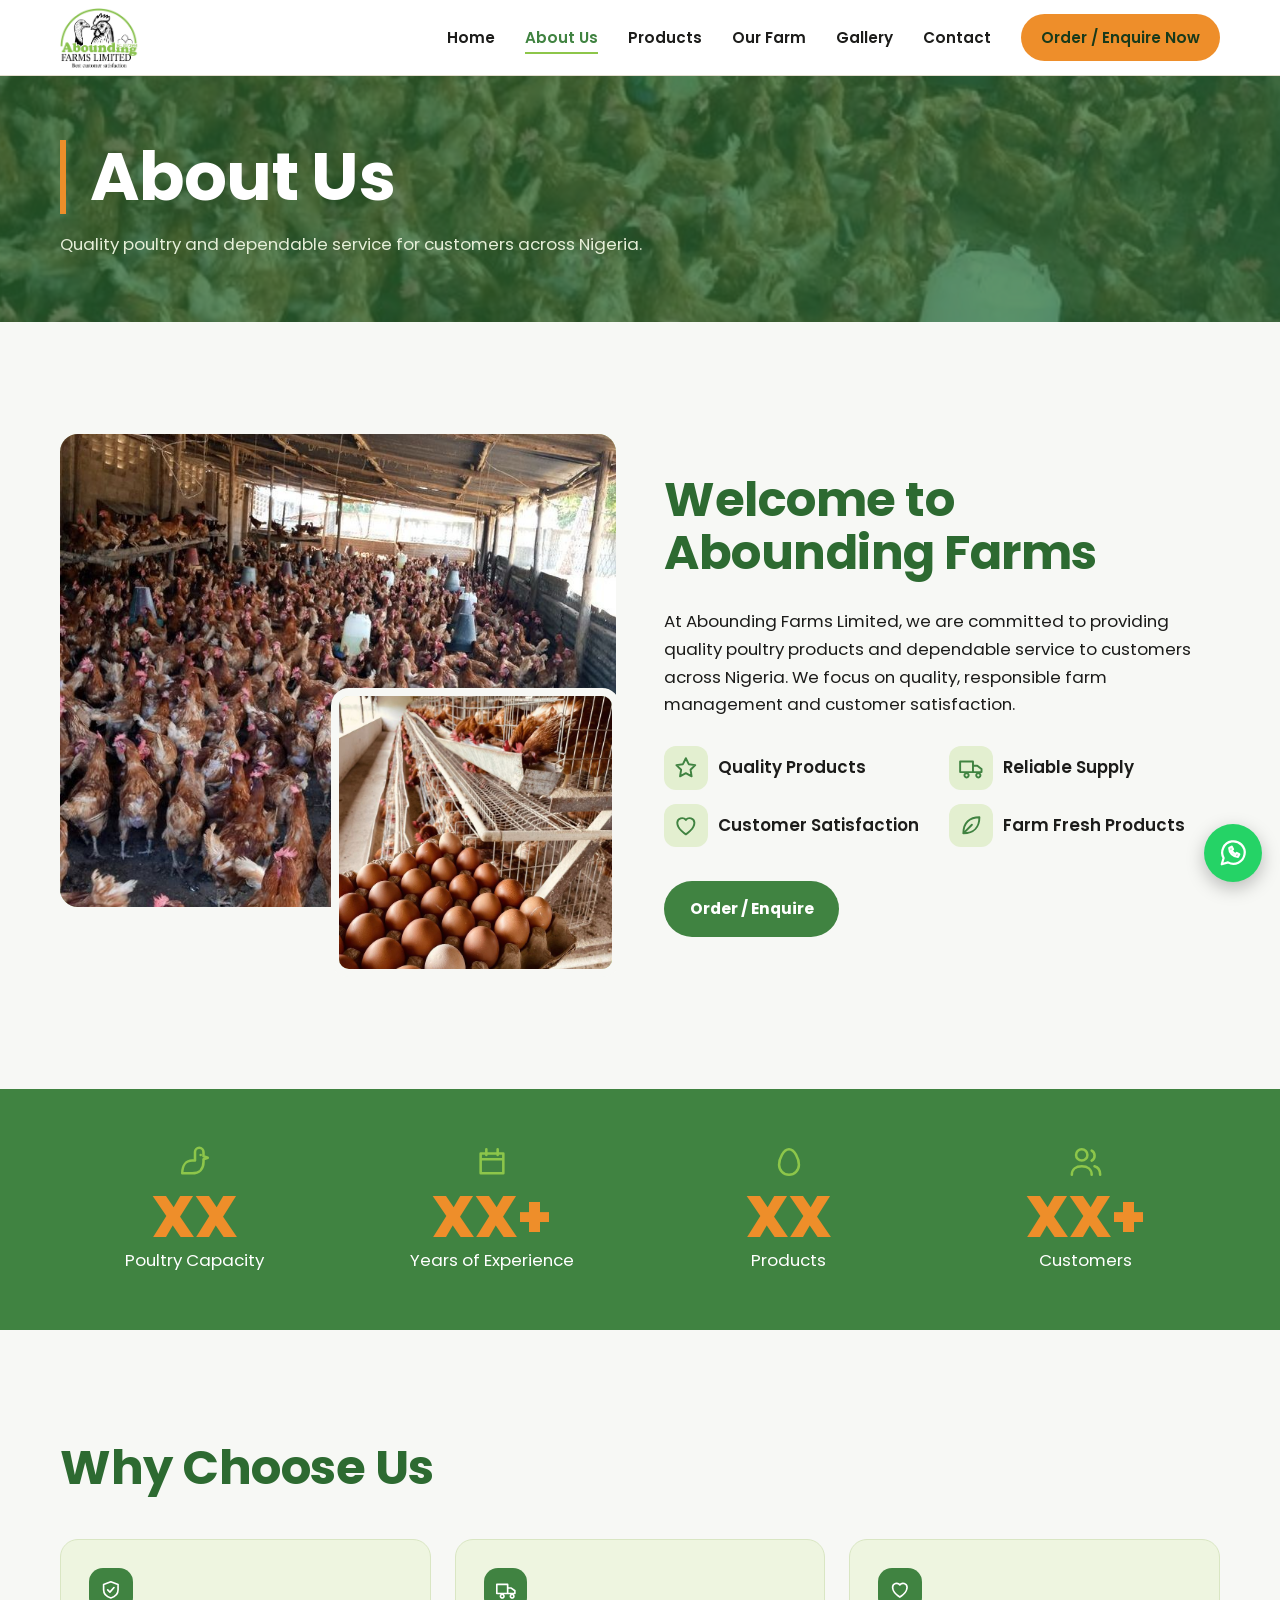
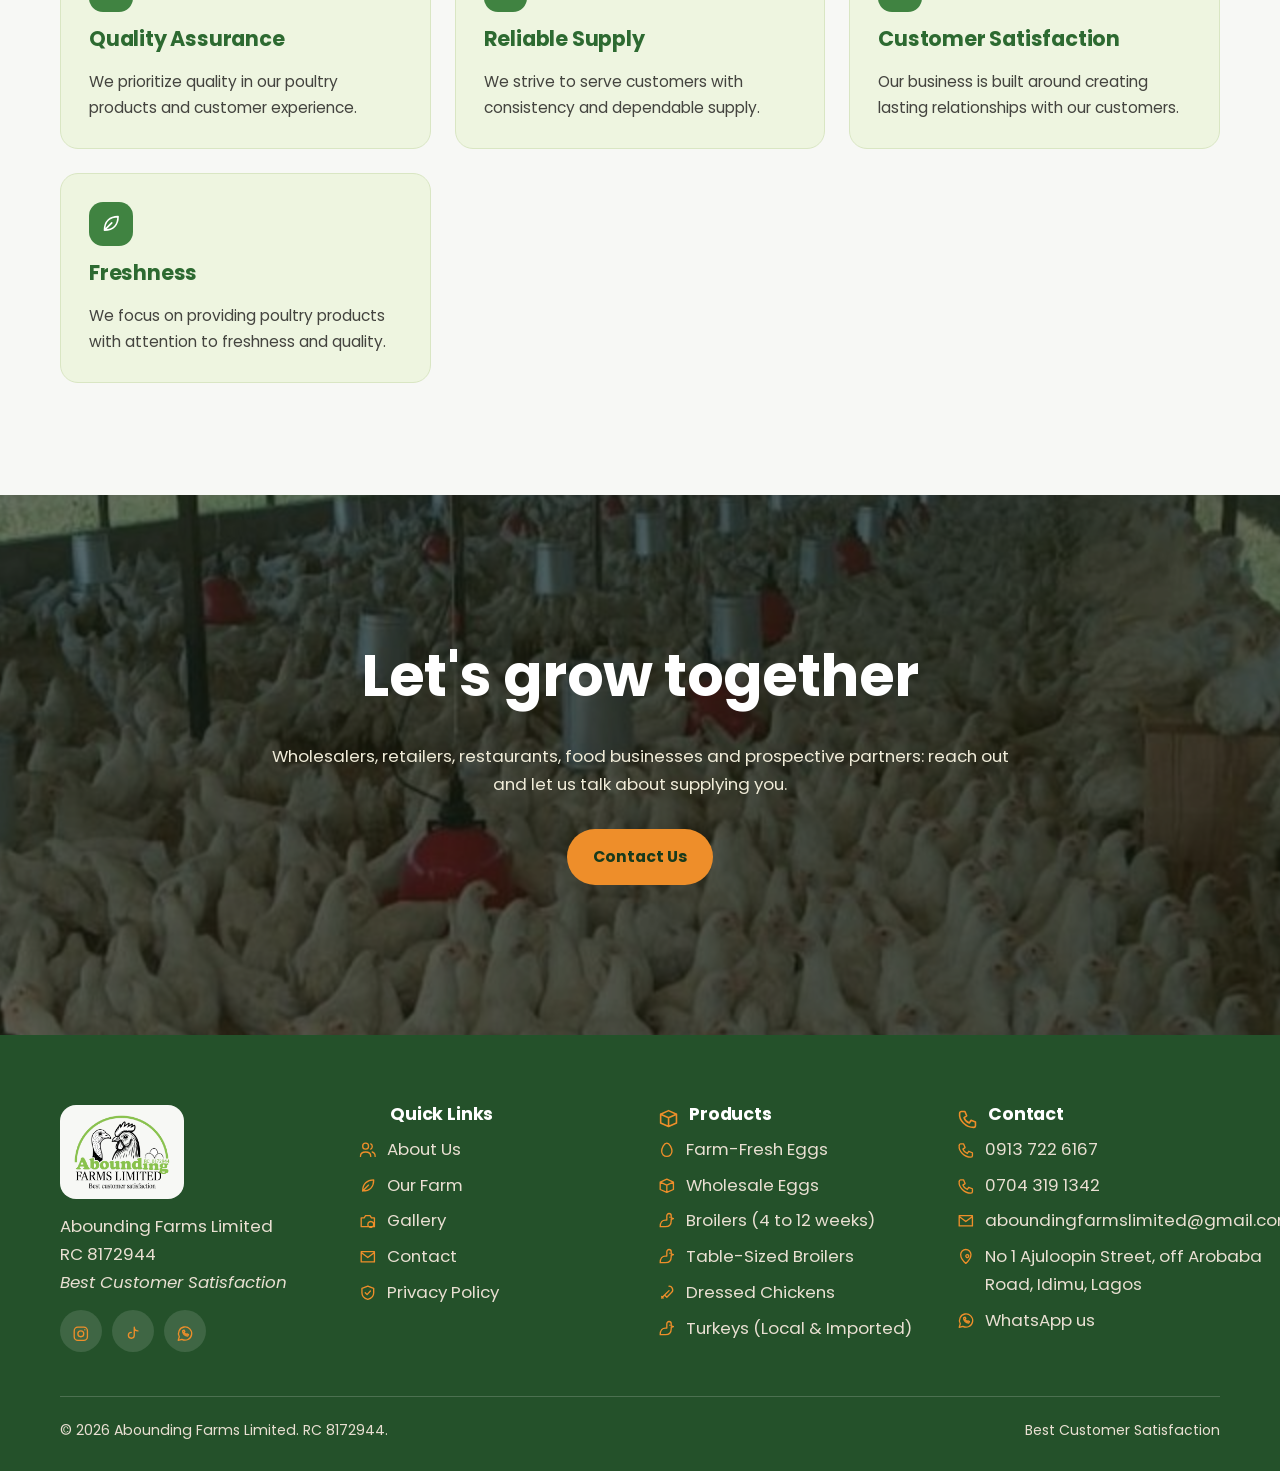
==== about.html @ 1be0644d "Move website files to repository root" ====
<!DOCTYPE html>
<html lang="en-NG">
<head>
<meta charset="utf-8">
<meta name="viewport" content="width=device-width, initial-scale=1">
<title>About Us | Abounding Farms Limited</title>
<meta name="description" content="Learn about Abounding Farms Limited, a poultry farm in Idimu, Lagos committed to quality, reliable supply and customer satisfaction.">
<meta name="color-scheme" content="light">
<meta property="og:type" content="website">
<meta property="og:title" content="About Us | Abounding Farms Limited">
<meta property="og:description" content="Fresh eggs and quality poultry for individuals, retailers, restaurants and wholesale buyers in Nigeria.">
<meta property="og:image" content="images/logo.png">
<link rel="icon" href="data:image/svg+xml,%3Csvg xmlns='http://www.w3.org/2000/svg' viewBox='0 0 64 64'%3E%3Crect width='64' height='64' rx='14' fill='%232f5d2a'/%3E%3Cellipse cx='32' cy='35' rx='13' ry='17' fill='%23f6f1e4'/%3E%3C/svg%3E">
<link rel="preconnect" href="https://fonts.googleapis.com">
<link rel="preconnect" href="https://fonts.gstatic.com" crossorigin>
<link href="https://fonts.googleapis.com/css2?family=Poppins:wght@400;500;600;700;800&display=swap" rel="stylesheet">
<script type="application/ld+json">{"@context":"https://schema.org","@type":"LocalBusiness","telephone":"+2349137226167","email":"aboundingfarmslimited@gmail.com","address":{"@type":"PostalAddress","streetAddress":"No 1 Ajuloopin Street, off Arobaba Road, Idimu","addressRegion":"Lagos","addressCountry":"NG"},"name":"Abounding Farms Limited","slogan":"Best Customer Satisfaction","description":"Nigerian poultry farm supplying fresh eggs and poultry products.","areaServed":"NG","sameAs":["https://www.instagram.com/aboundingfarmsltd","https://www.tiktok.com/@aboundingfarmslimited"]}</script>
<link rel="stylesheet" href="css/styles.css">
</head>
<body>
<div class="prog" id="prog"></div>
<svg width="0" height="0" style="position:absolute" aria-hidden="true"><defs>
<symbol id="egg" viewBox="0 0 24 24"><path d="M12 3C8 3 5 10 5 14a7 7 0 0 0 14 0c0-4-3-11-7-11z"/></symbol>
<symbol id="bird" viewBox="0 0 24 24"><path d="M16 7h.01M3 20c0-6 3-9 7-9h2V5a3 3 0 0 1 6 0v3l3 1-3 1v2c0 5-3 8-8 8H3z"/></symbol>
<symbol id="leg" viewBox="0 0 24 24"><path d="M15 3a5 5 0 0 1 3 9l-6 6-3-3 6-6M9 15l-4 4M5 17l2 2"/></symbol>
<symbol id="star" viewBox="0 0 24 24"><path d="M12 3l2.7 5.6 6.1.9-4.4 4.3 1 6.1-5.4-2.9-5.4 2.9 1-6.1-4.4-4.3 6.1-.9z"/></symbol>
<symbol id="truck" viewBox="0 0 24 24"><path d="M2 6h12v10H2zM14 10h4l4 3v3h-8M6 19a2 2 0 1 0 0-.01M17 19a2 2 0 1 0 0-.01"/></symbol>
<symbol id="heart" viewBox="0 0 24 24"><path d="M12 20s-8-5-8-11a4.5 4.5 0 0 1 8-2.5A4.5 4.5 0 0 1 20 9c0 6-8 11-8 11z"/></symbol>
<symbol id="leaf" viewBox="0 0 24 24"><path d="M5 19C5 9 11 4 20 4c0 9-5 15-15 15zM5 19l8-8"/></symbol>
<symbol id="shield" viewBox="0 0 24 24"><path d="M12 3l8 3v6c0 5-4 8-8 9-4-1-8-4-8-9V6zM8.5 12l2.5 2.5 4.5-5"/></symbol>
<symbol id="home" viewBox="0 0 24 24"><path d="M3 11l9-7 9 7M5 10v10h14V10M10 20v-6h4v6"/></symbol>
<symbol id="users" viewBox="0 0 24 24"><path d="M9 11a4 4 0 1 0 0-8 4 4 0 0 0 0 8zM2 21c0-4 3-6 7-6s7 2 7 6M16 4a4 4 0 0 1 0 7M18 15c2.5.6 4 2.500 4 6"/></symbol>
<symbol id="cal" viewBox="0 0 24 24"><path d="M4 6h16v14H4zM4 10h16M8 3v4M16 3v4"/></symbol>
<symbol id="box" viewBox="0 0 24 24"><path d="M3 7l9-4 9 4v10l-9 4-9-4zM3 7l9 4 9-4M12 11v10"/></symbol>
<symbol id="wheat" viewBox="0 0 24 24"><path d="M12 22V8M12 8c-3 0-4-2-4-4 3 0 4 2 4 4zM12 8c3 0 4-2 4-4-3 0-4 2-4 4zM12 14c-3 0-4-2-4-4 3 0 4 2 4 4zM12 14c3 0 4-2 4-4-3 0-4 2-4 4z"/></symbol>
<symbol id="drop" viewBox="0 0 24 24"><path d="M12 3s6 6.500 6 11a6 6 0 0 1-12 0c0-4.500 6-11 6-11z"/></symbol>
<symbol id="cam" viewBox="0 0 24 24"><path d="M3 8h4l2-3h6l2 3h4v12H3zM12 17a4 4 0 1 0 0-.01"/></symbol>
<symbol id="phone" viewBox="0 0 24 24"><path d="M5 4h4l2 5-3 2c1 3 3 5 6 6l2-3 5 2v4c0 1-1 2-2 2C10 22 2 14 3 6c0-1 1-2 2-2z"/></symbol>
<symbol id="mail" viewBox="0 0 24 24"><path d="M3 5h18v14H3zM3 6l9 7 9-7"/></symbol>
<symbol id="pin" viewBox="0 0 24 24"><path d="M12 21s7-6 7-12a7 7 0 0 0-14 0c0 6 7 12 7 12zM12 11a2 2 0 1 0 0-.01"/></symbol>
<symbol id="wa" viewBox="0 0 24 24"><path d="M3 21l1.5-5A9 9 0 1 1 8 19.500zM9 8c0 4 3 7 7 7l1-2-2-1-1 1c-1-.5-2.500-2-3-3l1-1-1-2z"/></symbol>
<symbol id="ig" viewBox="0 0 24 24"><rect x="3" y="3" width="18" height="18" rx="5"/><circle cx="12" cy="12" r="4"/><path d="M17.500 6.500h.01"/></symbol>
<symbol id="tt" viewBox="0 0 24 24"><path d="M14 3v11a4 4 0 1 1-4-4M14 3c0 3 2 5 5 5"/></symbol>
<symbol id="menu" viewBox="0 0 24 24"><path d="M4 7h16M4 12h16M4 17h16"/></symbol>
<symbol id="x" viewBox="0 0 24 24"><path d="M6 6l12 12M18 6L6 18"/></symbol>
<symbol id="zoom" viewBox="0 0 24 24"><path d="M11 18a7 7 0 1 0 0-14 7 7 0 0 0 0 14zM21 21l-5-5M11 8v6M8 11h6"/></symbol>
</defs></svg>
<header id="hd"><div class="wrap nav">
<a class="logo" href="index.html" aria-label="Abounding Farms Limited home"><img src="images/logo.png" alt="Abounding Farms Limited logo" width="87" height="58"></a>
<button class="burger" id="bg" aria-label="Open menu" aria-expanded="false" aria-controls="lk"><svg class="ic"><use href="#menu"/></svg></button>
<ul class="links" id="lk">
<li><a href="index.html">Home</a></li><li><a class="on" href="about.html">About Us</a></li><li><a href="products.html">Products</a></li><li><a href="farm.html">Our Farm</a></li><li><a href="gallery.html">Gallery</a></li><li><a href="contact.html">Contact</a></li>
<li><a class="btn btn-y" href="contact.html">Order / Enquire Now</a></li>
</ul></div></header>
<main>
<section class="pb"><img data-par=".08" src="images/farm-1.jpg" alt="" onerror="this.remove()"><div class="wrap"><h1 class="rv">About Us</h1><p class="rv" style="--d:.12s">Quality poultry and dependable service for customers across Nigeria.</p></div></section>
<section id="about"><div class="wrap split">
<div class="collage rv l"><div class="ph a"><img src="images/farm-1.jpg" alt="Hens inside a poultry house" loading="lazy" onerror="this.remove()"></div><div class="ph b"><img src="images/eggs.jpg" alt="Fresh eggs" loading="lazy" onerror="this.remove()"></div></div>
<div class="rv r"><h2>Welcome to Abounding Farms</h2>
<p>At Abounding Farms Limited, we are committed to providing quality poultry products and dependable service to customers across Nigeria. We focus on quality, responsible farm management and customer satisfaction.</p>
<div class="vals"><div><svg class="ic"><use href="#star"/></svg>Quality Products</div><div><svg class="ic"><use href="#truck"/></svg>Reliable Supply</div><div><svg class="ic"><use href="#heart"/></svg>Customer Satisfaction</div><div><svg class="ic"><use href="#leaf"/></svg>Farm Fresh Products</div></div>
<a class="btn btn-g" href="contact.html">Order / Enquire</a></div></div></section>
<div class="stats"><div class="wrap">
<div class="rv z"><svg class="ic"><use href="#bird"/></svg><b data-n="XX">XX</b>Poultry Capacity</div>
<div class="rv z" style="--d:.1s"><svg class="ic"><use href="#cal"/></svg><b>XX+</b>Years of Experience</div>
<div class="rv z" style="--d:.2s"><svg class="ic"><use href="#egg"/></svg><b>XX</b>Products</div>
<div class="rv z" style="--d:.3s"><svg class="ic"><use href="#users"/></svg><b>XX+</b>Customers</div>
</div></div>
<section class="why"><div class="wrap">
<div class="head rv"><h2>Why Choose Us</h2></div>
<div class="grid">
<div class="card rv" ><svg class="ic"><use href="#shield"/></svg><h3>Quality Assurance</h3><p>We prioritize quality in our poultry products and customer experience.</p></div>
<div class="card rv" style="--d:.1s"><svg class="ic"><use href="#truck"/></svg><h3>Reliable Supply</h3><p>We strive to serve customers with consistency and dependable supply.</p></div>
<div class="card rv" style="--d:.2s"><svg class="ic"><use href="#heart"/></svg><h3>Customer Satisfaction</h3><p>Our business is built around creating lasting relationships with our customers.</p></div>
<div class="card rv" style="--d:.3s"><svg class="ic"><use href="#leaf"/></svg><h3>Freshness</h3><p>We focus on providing poultry products with attention to freshness and quality.</p></div>
</div></div></section>
<section class="promo two" aria-label="Let's grow together"><img data-par=".12" src="images/promo-2.jpg" alt="" loading="lazy" onerror="this.remove()"><div class="wrap">
<h2 class="rv">Let's grow together</h2><p class="rv" style="--d:.1s">Wholesalers, retailers, restaurants, food businesses and prospective partners: reach out and let us talk about supplying you.</p><a class="btn btn-y rv" style="--d:.2s" href="contact.html">Contact Us</a></div></section>
</main>
<footer><div class="wrap">
<div class="fg">
<div><div class="lg"><img src="images/logo.png" alt="Abounding Farms Limited" width="102" height="68"></div><p>Abounding Farms Limited<br>RC 8172944<br><em>Best Customer Satisfaction</em></p>
<div class="soc"><a href="https://www.instagram.com/aboundingfarmsltd" target="_blank" rel="noopener" aria-label="Instagram"><svg class="ic"><use href="#ig"/></svg></a><a href="https://www.tiktok.com/@aboundingfarmslimited" target="_blank" rel="noopener" aria-label="TikTok"><svg class="ic"><use href="#tt"/></svg></a><a class="waLink" href="#" target="_blank" rel="noopener" aria-label="WhatsApp"><svg class="ic"><use href="#wa"/></svg></a></div></div>
<div><h3><svg class="ic"><use href="index.html"/></svg>Quick Links</h3><ul><li><a href="about.html"><svg class="ic"><use href="#users"/></svg>About Us</a></li><li><a href="farm.html"><svg class="ic"><use href="#leaf"/></svg>Our Farm</a></li><li><a href="gallery.html"><svg class="ic"><use href="#cam"/></svg>Gallery</a></li><li><a href="contact.html"><svg class="ic"><use href="#mail"/></svg>Contact</a></li><li><a href="privacy.html"><svg class="ic"><use href="#shield"/></svg>Privacy Policy</a></li></ul></div>
<div><h3><svg class="ic"><use href="#box"/></svg>Products</h3><ul id="fp"></ul></div>
<div><h3><svg class="ic"><use href="#phone"/></svg>Contact</h3><ul><li><a href="tel:+2349137226167"><svg class="ic"><use href="#phone"/></svg>0913 722 6167</a></li><li><a href="tel:+2347043191342"><svg class="ic"><use href="#phone"/></svg>0704 319 1342</a></li><li><a href="mailto:aboundingfarmslimited@gmail.com"><svg class="ic"><use href="#mail"/></svg>aboundingfarmslimited@gmail.com</a></li><li><svg class="ic"><use href="#pin"/></svg><span>No 1 Ajuloopin Street, off Arobaba Road, Idimu, Lagos</span></li><li><a class="waLink" href="#" target="_blank" rel="noopener"><svg class="ic"><use href="#wa"/></svg>WhatsApp us</a></li></ul></div>
</div>
<div class="copy"><span>&copy; <span id="yr"></span> Abounding Farms Limited. RC 8172944.</span><span>Best Customer Satisfaction</span></div>
</div></footer>
<a class="fab waLink" href="#" target="_blank" rel="noopener" aria-label="Chat on WhatsApp"><svg class="ic"><use href="#wa"/></svg></a>
<div class="lb" id="lb" role="dialog" aria-modal="true" aria-label="Photo viewer"><button class="x" aria-label="Close photo">&times;</button><div style="text-align:center"><img id="li" alt=""><p id="lc"></p></div></div>
<script src="js/main.js" defer></script>
</body>
</html>
---- css/styles.css ----
:root{--g:#8dc64a;--gd:#408341;--gx:#2d6a31;--cream:#f7f8f5;--br:#24512a;--y:#ee8e2a;--ink:#1c1c1a;--r:18px;--nav:76px;--dk:#183a1b}
*{box-sizing:border-box;margin:0}
html{scroll-behavior:smooth;scroll-padding-top:var(--nav)}
body{font:400 1.05rem/1.65 Poppins,system-ui,sans-serif;color:var(--ink);background:var(--cream);overflow-x:hidden}
img,svg{display:block;max-width:100%}
a{color:inherit;text-decoration:none}
h1,h2,h3{font-family:Poppins,system-ui,sans-serif;font-weight:800;line-height:1.1;color:var(--gx)}
h2{font-size:clamp(1.9rem,4.5vw,3rem);margin-bottom:.6em}
h3{font-size:1.3rem;margin-bottom:.4em}
.ic{width:1.25em;height:1.25em;fill:none;stroke:currentColor;stroke-width:1.8;stroke-linecap:round;stroke-linejoin:round;flex:none}
.wrap{width:min(1160px,100% - 40px);margin-inline:auto}
section{padding:clamp(64px,9vw,112px) 0}
:focus-visible{outline:3px solid var(--y);outline-offset:3px}
.btn{display:inline-flex;align-items:center;justify-content:center;gap:.5em;padding:.85em 1.5em;border-radius:999px;font-weight:700;font-size:.98rem;border:2px solid transparent;cursor:pointer;transition:transform .25s,background .25s,color .25s,border-color .25s;font-family:inherit}
.btn:hover{transform:translateY(-3px)}
.btn-y{background:var(--y);color:var(--gx)}.btn-y:hover{background:#f7a24a}
.btn-o{border-color:#fff;color:#fff}.btn-o:hover{background:#fff;color:var(--gx)}
.btn-g{background:var(--gd);color:#fff}.btn-g:hover{background:var(--gx)}
.btn-ol{border-color:var(--gd);color:var(--gd)}.btn-ol:hover{background:var(--gd);color:#fff}
/* image slots: add real photos in /images, gradient shows until then */
.ph{position:relative;overflow:hidden;background:linear-gradient(135deg,#d9e6c3,#a9cf7c);border-radius:var(--r)}
.ph>img{position:absolute;inset:0;width:100%;height:100%;object-fit:cover;transition:transform .8s}
.ph:hover>img{transform:scale(1.06)}
/* nav */
header{position:fixed;inset:0 0 auto;height:var(--nav);background:#fff;z-index:50;border-bottom:1px solid #e4dfd0;transition:box-shadow .3s}
header.s{box-shadow:0 4px 18px rgba(0,0,0,.08)}
.nav{height:100%;display:flex;align-items:center;justify-content:space-between;gap:24px}
.logo img{height:58px;width:auto}
.links{display:flex;align-items:center;gap:30px;list-style:none;padding:0}
.links a{font-weight:600;font-size:.95rem;padding:6px 0;position:relative}
.links a:not(.btn)::after{content:"";position:absolute;left:0;bottom:0;height:2px;width:100%;background:var(--g);transform:scaleX(0);transform-origin:left;transition:transform .3s}
.links a:not(.btn):hover::after{transform:scaleX(1)}
.links .btn{padding:.6em 1.2em;color:var(--gx)}
.burger{display:none;width:44px;height:44px;border:0;background:var(--gd);color:#fff;border-radius:12px;cursor:pointer;align-items:center;justify-content:center}
@media(max-width:900px){
.burger{display:flex}
.links{position:fixed;top:var(--nav);left:0;right:0;flex-direction:column;align-items:stretch;gap:0;background:#fff;padding:8px 20px 24px;border-bottom:1px solid #e4dfd0;transform:translateY(-130%);visibility:hidden;transition:transform .35s,visibility .35s;z-index:-1}
.links.open{transform:none;visibility:visible}
.links li{border-bottom:1px solid #eee}.links li:last-child{border:0;padding-top:16px}
.links a{display:block;padding:14px 0}
.links a:not(.btn)::after{display:none}}
/* hero */
.hero{min-height:100svh;padding:calc(var(--nav) + 60px) 0 80px;display:flex;align-items:center;color:#fff;background:linear-gradient(100deg,rgba(20,40,17,.9),rgba(20,40,17,.45)),linear-gradient(135deg,#2d6a31,#1f3d1c);position:relative;overflow:hidden}
.hero>img{position:absolute;inset:0;width:100%;height:100%;object-fit:cover;z-index:-1}
.hero::before{content:"";position:absolute;inset:0;background:linear-gradient(100deg,rgba(20,40,17,.9),rgba(20,40,17,.4))}
.hero .wrap{position:relative}
.hero h1{color:#fff;font-size:clamp(2.5rem,7vw,5rem);max-width:13ch;border-left:6px solid var(--y);padding-left:.35em}
.hero p{max-width:52ch;margin:1.4em 0 2em;font-size:1.15rem;color:#eef4e6}
.row{display:flex;flex-wrap:wrap;gap:14px}
/* about */
.split{display:grid;gap:48px;align-items:center}
@media(min-width:900px){.split{grid-template-columns:1fr 1fr}}
.collage{position:relative;padding-bottom:70px}
.collage .a{aspect-ratio:4/3.4}
.collage .b{position:absolute;width:52%;aspect-ratio:1;right:-4px;bottom:0;border:8px solid var(--cream)}
.vals{display:grid;grid-template-columns:1fr 1fr;gap:14px;margin:1.6em 0 2em}
.vals div{display:flex;gap:10px;align-items:center;font-weight:600}
.vals .ic{color:var(--gd);background:#e3efd0;padding:9px;width:2.6em;height:2.6em;border-radius:12px}
/* stats */
.stats{background:var(--gd);color:#fff;padding:56px 0}
.stats .wrap{display:grid;grid-template-columns:repeat(auto-fit,minmax(200px,1fr));gap:28px;text-align:center}
.stats b{display:block;font:800 clamp(2.4rem,5vw,3.6rem)/1 Poppins,sans-serif;color:var(--y)}
.stats .ic{width:34px;height:34px;margin:0 auto 10px;color:var(--g)}
/* products */
.head{max-width:640px;margin-bottom:44px}
.grid{display:grid;gap:24px;grid-template-columns:repeat(auto-fill,minmax(290px,1fr))}
.card{background:#fff;border-radius:var(--r);overflow:hidden;border:1px solid #e8e2d0;display:flex;flex-direction:column;transition:transform .35s,box-shadow .35s}
.card:hover{transform:translateY(-8px) scale(1.03);box-shadow:0 22px 44px rgba(31,61,28,.18);border-color:var(--g)}
.card .ph{aspect-ratio:4/3;border-radius:0}
.card .ph .ic{position:absolute;inset:0;margin:auto;width:64px;height:64px;color:#fff;opacity:.8}
.card .bd{padding:22px;display:flex;flex-direction:column;gap:12px;flex:1}
.card p{font-size:.97rem;color:#44443f;flex:1}
.tag{position:absolute;top:12px;left:12px;background:var(--y);color:var(--gx);font-size:.78rem;font-weight:700;padding:3px 12px;border-radius:99px;z-index:2}
/* farm */
.farm{background:#fff}
.edit{display:grid;gap:18px;grid-template-columns:repeat(2,1fr)}
.edit .ph{min-height:190px}
.edit .big{grid-column:span 2;min-height:280px}
.edit span{position:absolute;left:14px;bottom:12px;color:#fff;font-weight:700;z-index:2;display:flex;gap:8px;align-items:center;text-shadow:0 1px 6px rgba(0,0,0,.6)}
.edit .ph::after{content:"";position:absolute;inset:50% 0 0;background:linear-gradient(transparent,rgba(0,0,0,.5))}
@media(min-width:900px){.edit{grid-template-columns:repeat(4,1fr);grid-auto-rows:210px}.edit .big{grid-column:span 2;grid-row:span 2}.edit .ph{min-height:0}}
/* why */
.why .card{padding:28px;gap:10px;background:#eef5e0;border-color:#d9e6c3}
.why .ic{width:2.6em;height:2.6em;padding:11px;background:var(--gd);color:#fff;border-radius:14px;margin-bottom:6px;transition:transform .4s,background .3s}
.why .card:hover .ic{transform:rotate(-8deg) scale(1.08);background:var(--g)}
/* gallery */
.gal{columns:3 220px;column-gap:16px}
.gal button{display:block;width:100%;margin:0 0 16px;border:0;padding:0;cursor:zoom-in;break-inside:avoid;position:relative}
.gal .ph{height:var(--h)}
.gal button:nth-child(odd) .ph{--h:260px}.gal button:nth-child(even) .ph{--h:200px}.gal button:nth-child(3n) .ph{--h:320px}
.gal .ic{position:absolute;inset:0;margin:auto;width:42px;height:42px;color:#fff;opacity:.75}
.lb{position:fixed;inset:0;background:rgba(10,20,8,.92);display:none;align-items:center;justify-content:center;z-index:100;padding:20px}
.lb.on{display:flex;animation:fi .3s}
.lb img{max-height:85vh;border-radius:12px}
.lb .x{position:absolute;top:16px;right:16px;background:#fff;border:0;border-radius:50%;width:44px;height:44px;cursor:pointer;font-size:1.4rem}
.lb p{color:#fff;font-weight:600}
@keyframes fi{from{opacity:0}}
/* promo */
.promo{color:#fff;text-align:center;padding:clamp(80px,12vw,150px) 0;position:relative;background:linear-gradient(135deg,#2f5d2a,#1f3d1c);overflow:hidden}
.promo.two{background:linear-gradient(135deg,#5a3d26,#3b2716)}
.promo>img{position:absolute;inset:0;width:100%;height:100%;object-fit:cover}
.promo::before{content:"";position:absolute;inset:0;background:rgba(20,30,15,.62);z-index:1}
.promo .wrap{position:relative;z-index:2;max-width:760px}
.promo h2{color:#fff;font-size:clamp(2rem,5.5vw,3.6rem)}
.promo p{margin:0 auto 1.8em;color:#f0ecd9}
/* contact */
form{background:#fff;border-radius:var(--r);padding:clamp(22px,4vw,40px);display:grid;gap:16px;grid-template-columns:1fr 1fr;border:1px solid #e8e2d0}
form .f{grid-column:span 2}
@media(min-width:620px){form .h{grid-column:span 1}}
@media(max-width:619px){form .h{grid-column:span 2}}
label{display:block;font-weight:600;font-size:.9rem;margin-bottom:6px}
input,select,textarea{width:100%;font:inherit;padding:.8em 1em;border:1.5px solid #cfc9b4;border-radius:12px;background:var(--cream);color:var(--ink)}
input:focus,select:focus,textarea:focus{outline:none;border-color:var(--gd);box-shadow:0 0 0 3px #cfe5b0}
.err{color:#b3261e;font-size:.82rem;min-height:1.1em;display:block}
input.bad,select.bad{border-color:#b3261e}
#msg{grid-column:span 2;font-weight:600;border-radius:12px;padding:0}
#msg.ok{background:#e3efd0;color:var(--gx);padding:14px}
#msg.no{background:#fbe4e1;color:#8c1d18;padding:14px}
.cinfo{display:grid;gap:16px;margin:1.5em 0}
.cinfo a,.cinfo div{display:flex;gap:12px;align-items:center;font-weight:600}
.cinfo .ic{color:var(--gd)}
.wa{background:#25d366;color:#fff}.wa:hover{background:#1fb457}
/* footer */
footer{background:var(--br);color:#e9dfd2;padding:70px 0 28px}
.fg{display:grid;gap:36px;grid-template-columns:repeat(auto-fit,minmax(200px,1fr))}
footer h3{color:#fff;font-size:1.1rem}
footer ul{list-style:none;padding:0;display:grid;gap:8px}
footer a:hover{color:var(--y)}
footer .lg{background:#fff;border-radius:14px;padding:8px;width:fit-content;margin-bottom:14px}
footer .lg img{height:68px}
.soc{display:flex;gap:10px;margin-top:14px}
.soc a{width:42px;height:42px;border-radius:50%;background:rgba(255,255,255,.12);display:grid;place-items:center;transition:background .3s,transform .3s}
.soc a:hover{background:var(--y);color:var(--gx);transform:translateY(-3px)}
.copy{border-top:1px solid rgba(255,255,255,.18);margin-top:44px;padding-top:22px;font-size:.88rem;display:flex;flex-wrap:wrap;gap:10px;justify-content:space-between}
.fab{position:fixed;right:18px;bottom:18px;width:58px;height:58px;border-radius:50%;background:#25d366;color:#fff;display:grid;place-items:center;z-index:60;box-shadow:0 6px 18px rgba(0,0,0,.25);transition:transform .3s}
.fab:hover{transform:scale(1.1)}.fab .ic{width:30px;height:30px}
/* scroll reveal */
.rv{opacity:0;transform:translateY(34px);transition:opacity .8s ease,transform .8s ease;transition-delay:var(--d,0s)}
.rv.l{transform:translateX(-46px)}.rv.r{transform:translateX(46px)}.rv.z{transform:scale(.92)}
.rv.in{opacity:1;transform:none}
@media(prefers-reduced-motion:reduce){*{transition:none!important;animation:none!important;scroll-behavior:auto!important}.rv{opacity:1;transform:none}}

/* stylish product cards */
.pl .card{border-radius:24px;border:0;box-shadow:0 6px 22px rgba(31,61,28,.08)}
.pl .card .ph{aspect-ratio:1/.85;border-radius:0}
.pl .card .ph>img{animation:zoomio 14s ease-in-out infinite alternate}
.pl .card:hover .ph>img{animation-play-state:paused;transform:scale(1.14)}
.pl .card .ph::after{content:"";position:absolute;inset:55% 0 0;background:linear-gradient(transparent,rgba(31,61,28,.55))}
.pl .card .ph .ic{inset:auto 16px 14px auto;margin:0;width:46px;height:46px;padding:11px;background:var(--y);color:var(--gx);border-radius:50%;opacity:1;z-index:2;transition:transform .4s}
.pl .card:hover .ph .ic{transform:rotate(-12deg) scale(1.15)}
.pl .tag{background:var(--gd);color:#fff}
.pl .bd{padding:22px 22px 26px}
@keyframes zoomio{from{transform:scale(1)}to{transform:scale(1.08)}}
.gal .ph{border-radius:20px}
.gal button:hover .ph{box-shadow:0 14px 30px rgba(31,61,28,.25)}
.gal .ph::after{content:"";position:absolute;inset:0;background:rgba(31,61,28,.35);opacity:0;transition:opacity .3s}
.gal button:hover .ph::after{opacity:1}
.gal .ic{z-index:2;opacity:0;transition:opacity .3s,transform .3s;transform:scale(.7)}
.gal button:hover .ic{opacity:1;transform:scale(1)}
.edit .ph{transition:transform .5s}.edit .ph:hover{transform:scale(1.025)}
/* ===== multi-page, hero, banners, gallery, scroll effects ===== */
.prog{position:fixed;top:0;left:0;right:0;height:4px;background:var(--y);transform:scaleX(0);transform-origin:left;z-index:70}
.links a.on{color:var(--gd)}.links a.on:not(.btn)::after{transform:scaleX(1)}
.hero{background:radial-gradient(circle at 80% 30%,#2d6a31,var(--gx) 62%);color:#fff;padding:calc(var(--nav) + 48px) 0 72px;min-height:100svh;align-items:center}
.hero::before{display:none}
.hero h1{border:0;padding:0;font-size:clamp(2.8rem,7.4vw,6rem);line-height:1;max-width:11ch;letter-spacing:-.02em}
.hg{display:grid;gap:44px;align-items:center}
.hv{position:relative;width:min(420px,86%);margin-inline:auto}
.arch{aspect-ratio:3/4;border-radius:999px 999px 28px 28px;outline:8px solid var(--g);outline-offset:10px;background:#2f5d2a}
.arch>img{transform:scale(1.15)}.arch:hover>img{transform:scale(1.15)}
.dot{position:absolute;width:42%;aspect-ratio:1;border-radius:50%;left:-16%;bottom:-6%;border:7px solid var(--y)}
.badge{position:absolute;right:-6%;top:14%;background:var(--y);color:var(--gx);font-weight:800;padding:10px 18px;border-radius:99px;font-size:.9rem;box-shadow:0 8px 20px rgba(0,0,0,.25)}
@media(min-width:900px){.hg{grid-template-columns:1.15fr .85fr}.hv{width:min(440px,100%);margin-right:20px}}
@media(max-width:899px){.hero{padding-bottom:90px}.dot{left:-6%}.badge{right:-2%}}
.pb{position:relative;overflow:hidden;background:var(--gx);color:#fff;padding:calc(var(--nav) + 64px) 0 64px}
.pb>img{position:absolute;inset:0;width:100%;height:100%;object-fit:cover;opacity:.28}
.pb .wrap{position:relative}
.pb h1{color:#fff;font-size:clamp(2.4rem,6vw,4.2rem);border-left:6px solid var(--y);padding-left:.35em}
.pb p{max-width:56ch;color:#e6efd9;margin-top:1em}
.promo>img{height:130%;top:-15%;will-change:transform}
.mas{columns:2;column-gap:14px}
@media(min-width:800px){.mas{columns:3}}@media(min-width:1100px){.mas{columns:4}}
.mas button{display:block;width:100%;margin:0 0 14px;padding:0;border:0;border-radius:16px;overflow:hidden;position:relative;break-inside:avoid;cursor:zoom-in;background:#d9e6c3}
.mas img{width:100%;height:auto;display:block;transition:transform .7s}
.mas button:hover img{transform:scale(1.07)}
.mas span{position:absolute;inset:auto 0 0;display:flex;gap:8px;align-items:center;padding:28px 14px 12px;color:#fff;font-weight:700;font-size:.9rem;background:linear-gradient(transparent,rgba(20,40,17,.8));opacity:0;transform:translateY(10px);transition:.35s}
.mas button:hover span,.mas button:focus-visible span{opacity:1;transform:none}
.rv.c{opacity:1;transform:none;clip-path:inset(0 0 100% 0);transition:clip-path 1s ease;transition-delay:var(--d,0s)}
.rv.c.in{clip-path:inset(0)}

/* ===== flyer palette, Poppins, full-bleed hero ===== */
h1,h2,h3{font-weight:700;letter-spacing:-.01em}
.btn-y,.links .btn,.soc a:hover,.tag{color:var(--dk)}
.pl .tag,.pl .tag{background:var(--gd);color:#fff}
.hero{position:relative;isolation:isolate;background:var(--dk);display:flex;align-items:center}
.hero>img{z-index:0}
.hero::before{display:block;content:"";position:absolute;inset:0;z-index:1;background:linear-gradient(95deg,rgba(24,58,27,.92) 0%,rgba(24,58,27,.62) 55%,rgba(24,58,27,.3) 100%)}
.hero .wrap{position:relative;z-index:2}
.hero h1{font-weight:800;max-width:12ch;font-size:clamp(2.6rem,7vw,5.6rem);line-height:1.05;color:#fff}
.hero h1::after{content:"";display:block;width:110px;height:8px;border-radius:8px;background:var(--y);margin-top:.35em}
.hero p{font-size:1.2rem;max-width:54ch}
.hero .btn{padding:1em 1.9em;font-size:1.05rem}
.logo img{height:60px;width:auto}
header{background:#fff}
footer .lg{background:var(--cream);border-radius:16px;padding:10px 14px}
footer .lg img{height:74px;width:auto}
footer li,footer h3{display:flex;gap:10px;align-items:flex-start}
footer li a{display:flex;gap:10px;align-items:flex-start}
footer .ic{color:var(--y);margin-top:.3em;width:1.05em;height:1.05em}
footer h3 .ic{width:1.2em;height:1.2em;margin-top:.15em}
.card .row .btn{width:100%}
.stats b{color:var(--y)}
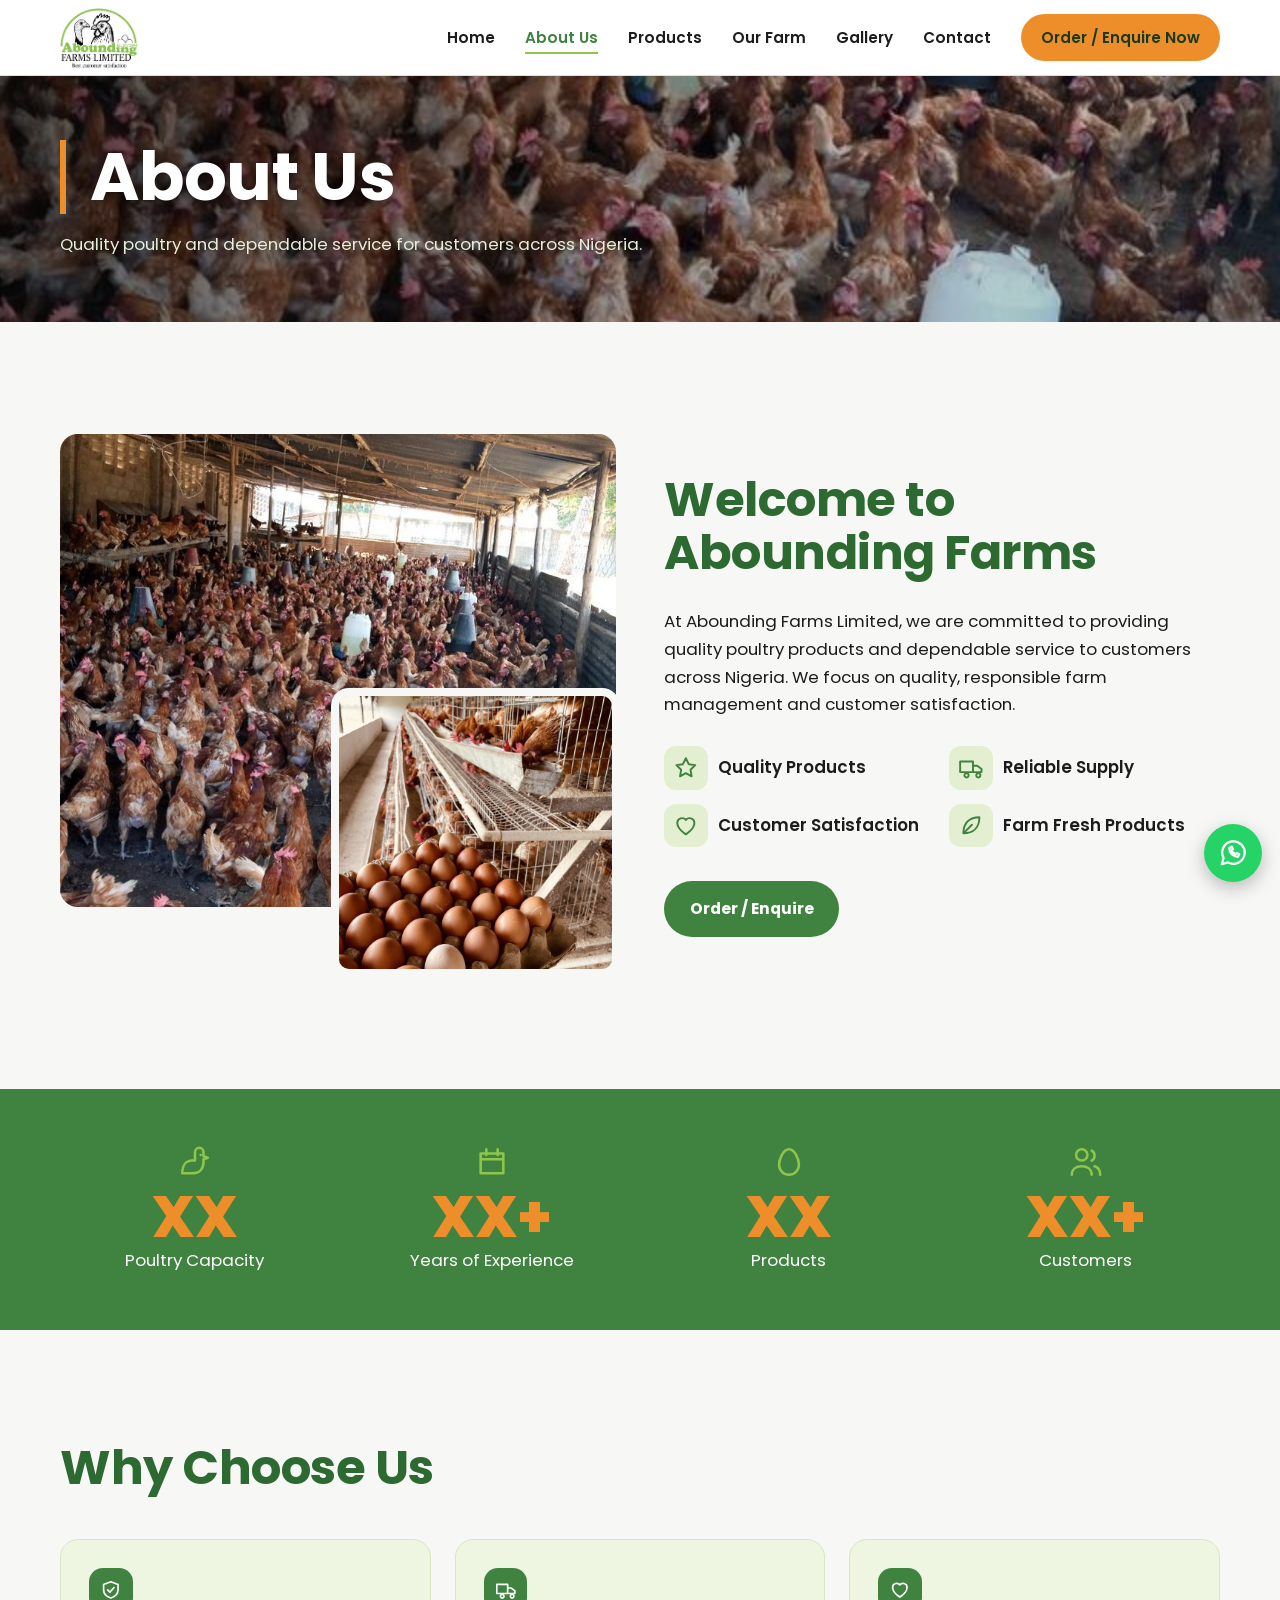
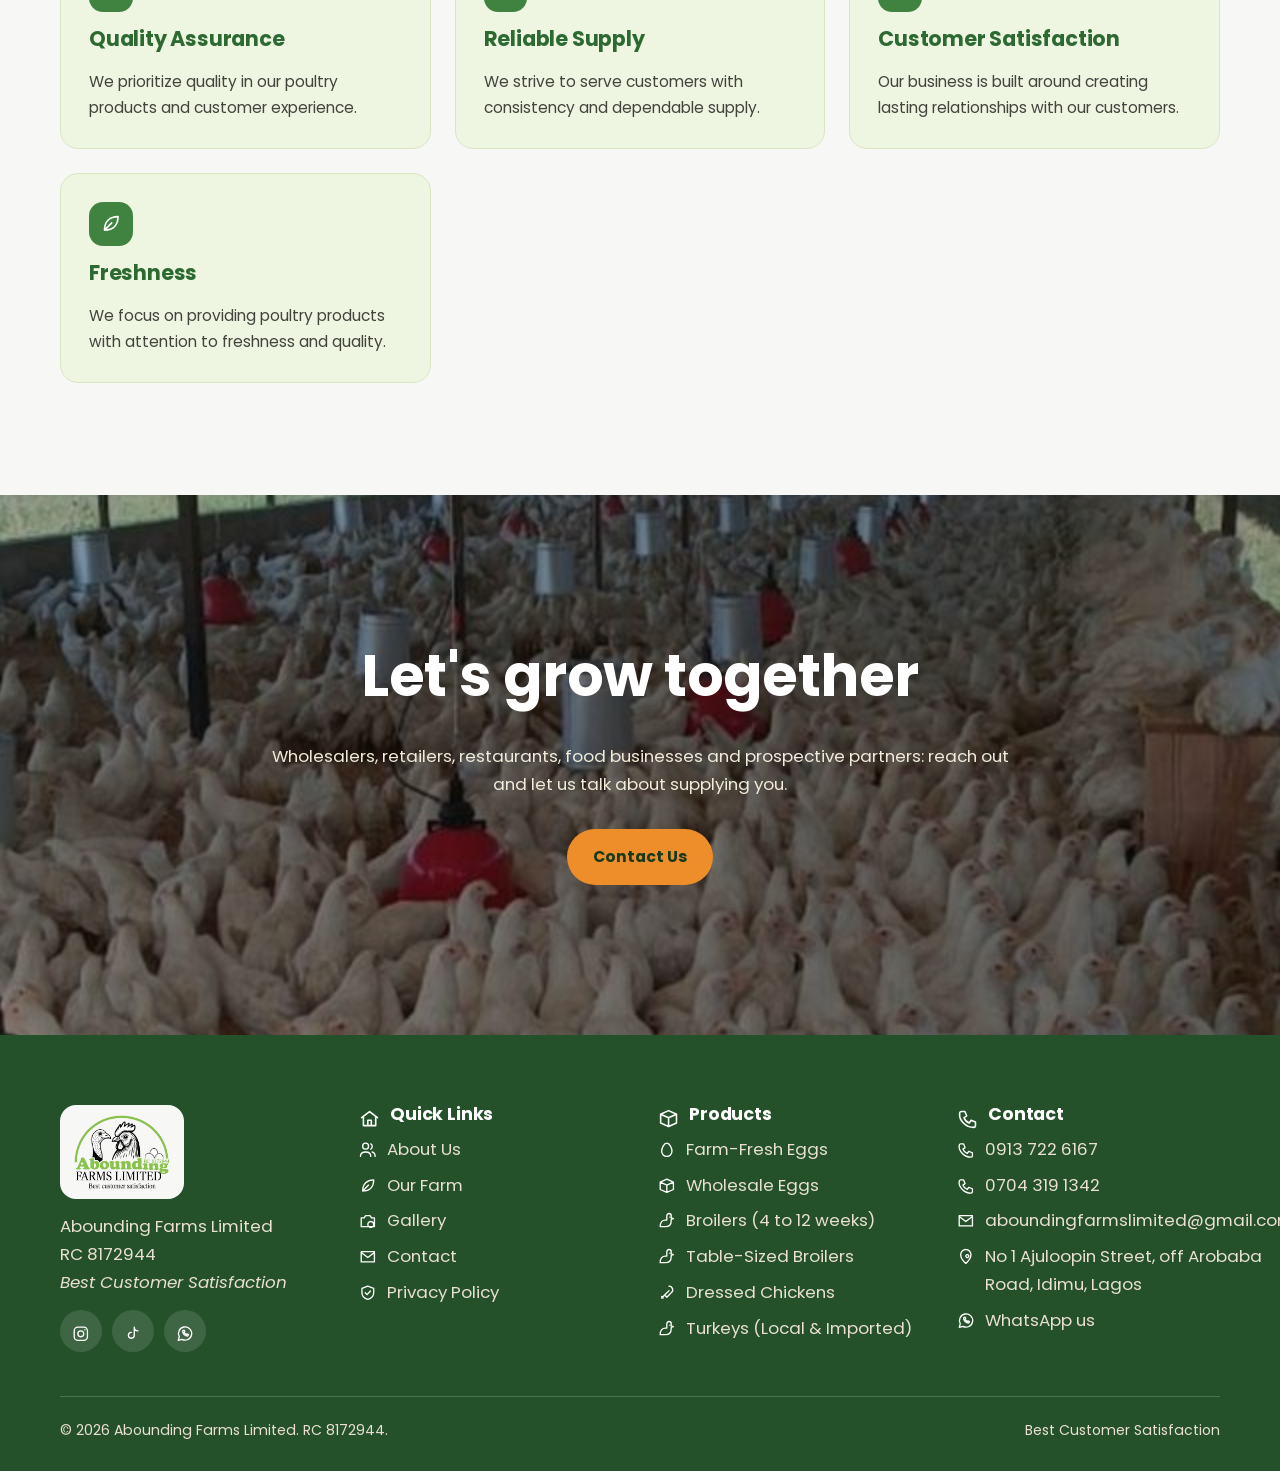
==== commit f2491668: "Update site" ====
--- a/about.html
+++ b/about.html
@@ -81,7 +81,7 @@
 <div class="fg">
 <div><div class="lg"><img src="images/logo.png" alt="Abounding Farms Limited" width="102" height="68"></div><p>Abounding Farms Limited<br>RC 8172944<br><em>Best Customer Satisfaction</em></p>
 <div class="soc"><a href="https://www.instagram.com/aboundingfarmsltd" target="_blank" rel="noopener" aria-label="Instagram"><svg class="ic"><use href="#ig"/></svg></a><a href="https://www.tiktok.com/@aboundingfarmslimited" target="_blank" rel="noopener" aria-label="TikTok"><svg class="ic"><use href="#tt"/></svg></a><a class="waLink" href="#" target="_blank" rel="noopener" aria-label="WhatsApp"><svg class="ic"><use href="#wa"/></svg></a></div></div>
-<div><h3><svg class="ic"><use href="index.html"/></svg>Quick Links</h3><ul><li><a href="about.html"><svg class="ic"><use href="#users"/></svg>About Us</a></li><li><a href="farm.html"><svg class="ic"><use href="#leaf"/></svg>Our Farm</a></li><li><a href="gallery.html"><svg class="ic"><use href="#cam"/></svg>Gallery</a></li><li><a href="contact.html"><svg class="ic"><use href="#mail"/></svg>Contact</a></li><li><a href="privacy.html"><svg class="ic"><use href="#shield"/></svg>Privacy Policy</a></li></ul></div>
+<div><h3><svg class="ic"><use href="#home"/></svg>Quick Links</h3><ul><li><a href="about.html"><svg class="ic"><use href="#users"/></svg>About Us</a></li><li><a href="farm.html"><svg class="ic"><use href="#leaf"/></svg>Our Farm</a></li><li><a href="gallery.html"><svg class="ic"><use href="#cam"/></svg>Gallery</a></li><li><a href="contact.html"><svg class="ic"><use href="#mail"/></svg>Contact</a></li><li><a href="privacy.html"><svg class="ic"><use href="#shield"/></svg>Privacy Policy</a></li></ul></div>
 <div><h3><svg class="ic"><use href="#box"/></svg>Products</h3><ul id="fp"></ul></div>
 <div><h3><svg class="ic"><use href="#phone"/></svg>Contact</h3><ul><li><a href="tel:+2349137226167"><svg class="ic"><use href="#phone"/></svg>0913 722 6167</a></li><li><a href="tel:+2347043191342"><svg class="ic"><use href="#phone"/></svg>0704 319 1342</a></li><li><a href="mailto:aboundingfarmslimited@gmail.com"><svg class="ic"><use href="#mail"/></svg>aboundingfarmslimited@gmail.com</a></li><li><svg class="ic"><use href="#pin"/></svg><span>No 1 Ajuloopin Street, off Arobaba Road, Idimu, Lagos</span></li><li><a class="waLink" href="#" target="_blank" rel="noopener"><svg class="ic"><use href="#wa"/></svg>WhatsApp us</a></li></ul></div>
 </div>
--- a/css/styles.css
+++ b/css/styles.css
@@ -210,3 +210,58 @@
 footer h3 .ic{width:1.2em;height:1.2em;margin-top:.15em}
 .card .row .btn{width:100%}
 .stats b{color:var(--y)}
+
+/* ===== round 3: smaller enquire buttons, full product images, lighter overlays, banner, map ===== */
+.card .row .btn{width:auto;padding:.5em 1.1em;font-size:.82rem;gap:.4em;align-self:flex-start}
+.card .row .btn .ic{width:1.05em;height:1.05em}
+.pl .card .ph{aspect-ratio:4/5;background:#f1efe6}
+.pl .card .ph>img{object-fit:contain;animation:none;transform:none}
+.pl .card:hover .ph>img{transform:scale(1.03)}
+.pl .card .ph::after{display:none}
+.pl .card .ph .ic{z-index:3}
+/* first section of every page: light, neutral overlay so photos show */
+.hero{background:#14130f}
+.hero>img{object-position:62% 38%}
+.hero::before{background:linear-gradient(95deg,rgba(10,10,8,.62) 0%,rgba(10,10,8,.28) 45%,rgba(10,10,8,0) 75%)}
+.hero h1,.hero p{text-shadow:0 2px 14px rgba(0,0,0,.55)}
+.pb{background:#14130f}
+.pb>img{opacity:.9}
+.pb::after{content:"";position:absolute;inset:0;background:linear-gradient(95deg,rgba(10,10,8,.55),rgba(10,10,8,.12) 70%)}
+.pb .wrap{z-index:2}
+.pb h1,.pb p{text-shadow:0 2px 14px rgba(0,0,0,.6)}
+.promo::before{background:rgba(15,15,10,.38)}
+/* footer icons white */
+footer .ic,.soc a{color:#fff}
+.soc a:hover{color:var(--dk)}
+/* egg banner */
+.ban{background:linear-gradient(135deg,#fff7e8,#f6dcae);padding:clamp(48px,7vw,88px) 0}
+.ban .wrap{display:grid;gap:36px;align-items:center}
+@media(min-width:800px){.ban .wrap{grid-template-columns:minmax(260px,380px) 1fr;gap:64px}}
+.ban img{width:100%;max-width:380px;height:auto;border-radius:22px;box-shadow:0 20px 44px rgba(90,55,20,.28);margin-inline:auto}
+.ban h2{color:#6b3f17}
+.ban p{max-width:48ch;margin-bottom:1.6em}
+/* map */
+.map{padding-top:0}
+.mapbox{border-radius:var(--r);overflow:hidden;border:1px solid #e8e2d0;box-shadow:0 10px 30px rgba(31,61,28,.1);background:#e7e4d8}
+.mapbox iframe{display:block;width:100%;height:clamp(300px,45vw,440px);border:0}
+/* hero: show the whole hen-on-eggs photo */
+@media(min-width:900px){
+.hero>img{left:auto;right:0;width:64%;object-position:center 55%;-webkit-mask-image:linear-gradient(90deg,transparent,#000 22%);mask-image:linear-gradient(90deg,transparent,#000 22%)}
+.hero::before{background:linear-gradient(95deg,rgba(10,10,8,.35) 0%,rgba(10,10,8,.1) 50%,rgba(10,10,8,0) 100%)}
+.hero h1{font-size:clamp(2.6rem,5.6vw,4.8rem)}
+}
+@media(max-width:899px){.hero>img{object-position:center 60%}.hero::before{background:linear-gradient(180deg,rgba(10,10,8,.5),rgba(10,10,8,.2) 60%,rgba(10,10,8,.1))}}
+/* hero: whole hen-and-eggs photo, never cropped */
+@media(min-width:900px){
+.hero>img{top:50%;bottom:auto;right:0;left:auto;height:auto;aspect-ratio:1;width:min(60%,calc(100svh - var(--nav) - 20px));transform:translateY(calc(-50% + var(--nav)/2));object-fit:cover;border-radius:28px 0 0 28px;-webkit-mask-image:none;mask-image:none;box-shadow:-10px 10px 40px rgba(0,0,0,.35)}
+.hero::before{display:none}
+}
+@media(max-width:899px){
+.hero{flex-direction:column;align-items:stretch;justify-content:flex-start;padding:var(--nav) 0 56px;min-height:0}
+.hero>img{position:relative;inset:auto;width:100%;height:auto;aspect-ratio:1;object-fit:cover;margin-bottom:28px;transform:none}
+.hero::before{display:none}
+}
+@media(min-width:900px){
+.hero .wrap>*{max-width:min(560px,calc(100vw - min(60vw,100svh - var(--nav) - 20px) - 100px))}
+.hero h1{font-size:clamp(2.3rem,4.4vw,4rem);max-width:none}
+}
